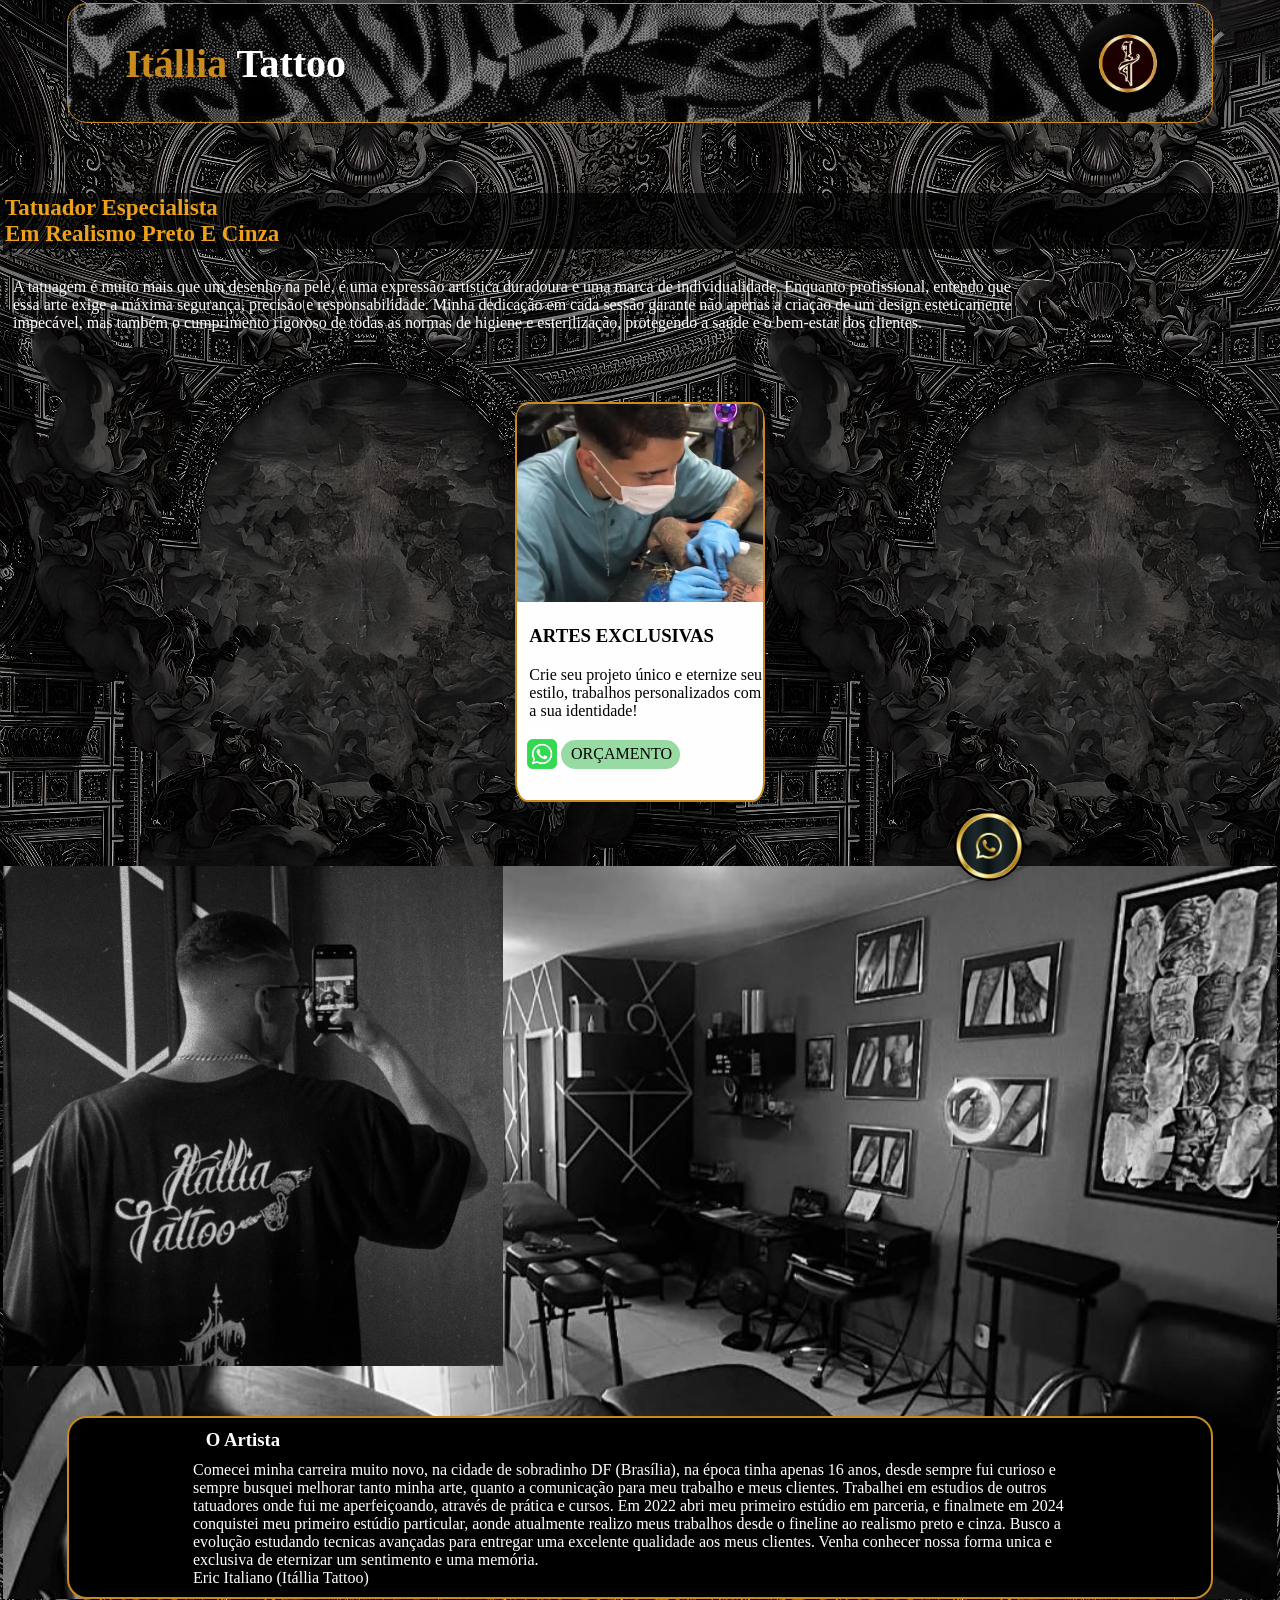
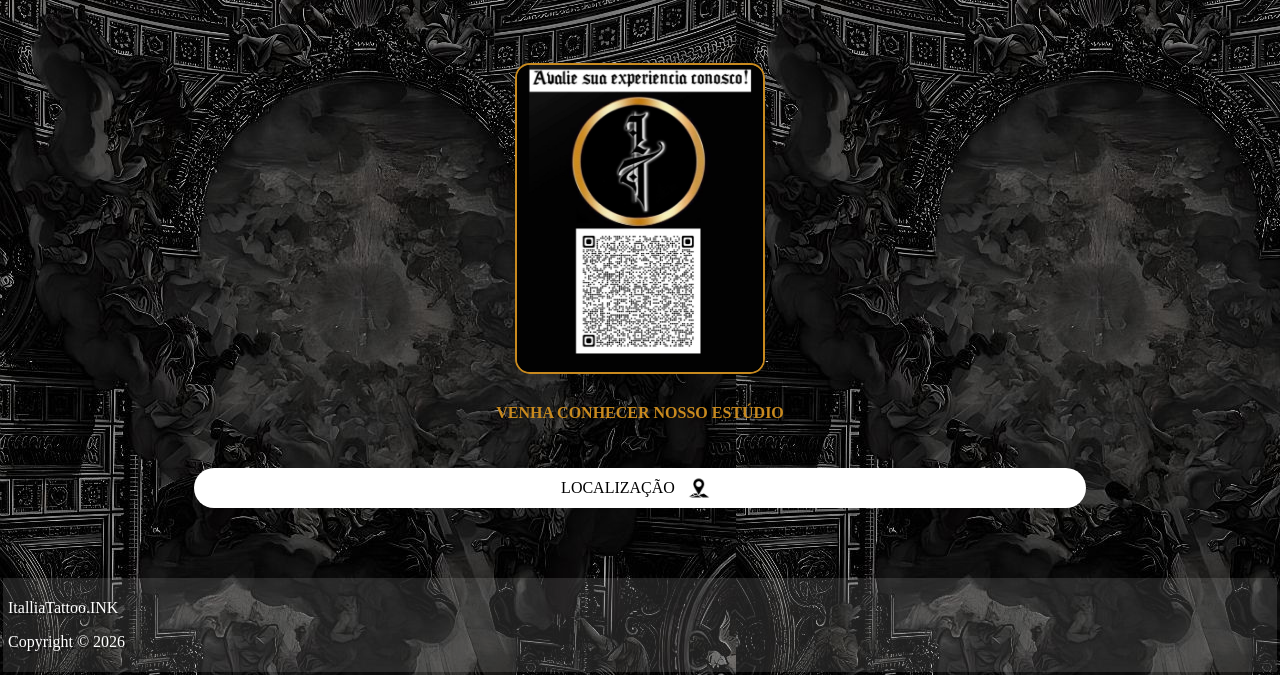
==== index.html @ a041d524 "Add files via upload" ====
<!DOCTYPE html>
<html lang="pt-BR">

<head>
    <meta charset="UTF-8">
    <meta name="viewport" content="width=device-width, initial-scale=1.0">
     <!-- author: Elvis Italiano de Araújo Medeiros
     email: elvis777dev@gmail.com
     telefone: +55 (61) 98143-2697 -->
    <title>ITALLIA_TATTOO</title>
    <link rel="stylesheet" href="CSS/style.css">
</head>

<body>


    <!-- CABECÁRIO DA PAGINA -->

    <header class="titulo">
        <h1 class="nome"> <span>itállia</span> tattoo</h1>
        <img class="perfil" src="imagem_de_perfil/logo2.jpeg" width="100" height="100"
            alt="foto de perfil do tatuador">
    </header>

    <main>

        <!-- LOGO DO WHATAPP -->

        <div class="icone_flutuante_do_whatsapp">
            <a target="_blank" href="https://wa.me/5561982537565">
                <img class="imagem_icone_flutuante" src="qrcode/WhatsApp DP.jpg" width="70" height="70" alt="">
            </a>
        </div>


        <!-- DESCRIÇÃO DO TATUADOR -->

        <section class="tattoo">
            <h1 class="descricao_tatuador">Tatuador especialista <br> em realismo preto e cinza</h1>
            <p class="descricao_da_tatuagem">A tatuagem é muito mais que um desenho na pele, é uma expressão artística
                duradoura e uma marca de individualidade. Enquanto profissional, entendo que essa arte exige a máxima
                segurança, precisão e responsabilidade. Minha dedicação em cada sessão garante não apenas a criação de
                um
                design esteticamente impecável, mas também o cumprimento rigoroso de todas as normas de higiene e
                esterilização, protegendo a saúde e o bem-estar dos clientes.</p>
        </section>

        <!-- CATALOGO DE SERVICOS -->

        <!-- <p class="catalogo">catálogo</p> -->

        <section class="card_catalogo">
            <img class="foto_do_card" src="Imagem_card/card.png" alt="foto do tatuador trabalhando">
            <h3>artes exclusivas</h3>
            <p>Crie seu projeto único e eternize seu estilo, trabalhos personalizados com a sua identidade!</p>
            <div class="link_whatsapp">
                <img class="img_logo_whats" src="icones_apps/icone_whatsapp.jpg" width="50" height="50"
                    alt="whatsapp">
                <a target="_blank" href="https://wa.me/5561982537565"> orçamento</a>
            </div>


        </section>

        <!-- SESSAO DO ARTISTA -->

        <section class="artista">
            <img class="foto_artista" src="imagem_do_tatuador/imagem_do_tatuador.jpeg" width="500" height="500"
                alt="foto_do_artista_de_costas">

            <div class="historia_tatuador">
                <h3>O Artista</h3>
                <p>Comecei minha carreira muito novo, na cidade de sobradinho DF (Brasília), na época tinha apenas 16
                    anos, desde sempre fui curioso e sempre busquei melhorar tanto minha arte, quanto a comunicação para
                    meu trabalho e meus clientes. Trabalhei em estudios de outros tatuadores onde fui me
                    aperfeiçoando, através de prática e cursos. Em 2022 abri meu primeiro estúdio em parceria, e
                    finalmete em 2024 conquistei meu primeiro estúdio particular, aonde atualmente realizo meus
                    trabalhos desde o fineline ao realismo preto e cinza. Busco a evolução estudando tecnicas avançadas
                    para entregar uma excelente qualidade aos meus clientes. Venha conhecer nossa forma unica e
                    exclusiva de eternizar um sentimento e uma memória.
                    <br>
                    Eric Italiano (Itállia Tattoo)
                </p>
            </div>
        </section>


        <!-- CONSTRUÇÃO DO QRCODE E LINK DE ACESSO A LOCALIZAÇÃO-->

        <section class="localizacao">
            <img class="qrcode" src="qrcode/qrcodeok.png" width="250" alt="foto_do_QRcode">

            <p class="saudacao_local"><strong>Venha conhecer nosso estúdio</strong></p>

            <div class="local">
                <a class="saudacao"
                    href="https://www.google.com/maps/place/Itallia+Tattoo/@-15.637146,-47.8363825,15z/data=!4m6!3m5!1s0x935a3fc235bf6ab9:0x1f676d7d6ad9180!8m2!3d-15.646385!4d-47.8208841!16s%2Fg%2F11l611htf2?hl=pt-BR&entry=ttu">
                    Localização
                    <img class="alfinete" src="imagem_localizacao/local_icon.jpg" width="40"height="40" alt="simbolo de alfinete usado para representar a localização"></a>

            </div>


        </section>

        <!-- RODAPE DA PAGINA -->

        <footer>

            <div class="rodape">
                <p>ItalliaTattoo.INK</p>
                <p>Copyright &copy; 2026 </p>
            </div>

        </footer>

    </main>

</body>

</html>
---- CSS/style.css ----
/* ...existing code... */
*,
*::before,
*::after {
    box-sizing: border-box;
}


body{
    background-image: url(../imagem_de_background/background.jpg);
    margin: 1px;
    padding:2px;
    background-color: #181a20;
    font-family:Cambria, Cochin, Georgia, Times, 'Times New Roman', serif;
}

 /* CABECÁRIO DA PAGINA  */

 .titulo{
    background-image: url(../fundo_do_cabecario/cabecario_5.jpeg);
    border-radius: 20px;
    display: flex;
    margin: auto;
    align-items: center;
    height: 120px;
    width: 90%;
    justify-content: space-between;
    border: 1px solid  #c98a1e;
    
 }

 .nome{
    text-transform: capitalize;
    color: white;
    font-size: 40px;
    align-content: center;
    margin-left: 5%;
 }

 .nome span{
    color: #c98a1e;
    display: inline;
 }

 .perfil{
    border-radius: 50%;
    align-items: flex-end;
    margin-right: 3%;
 }


 /* CONSTRUÇÃO DO ICONE FLUTUANTE DO WHATSAPP */
 
 .icone_flutuante_do_whatsapp{
    position: fixed;
    bottom: 15px;
    right: 20%;
    z-index: 1000;
 }

 .imagem_icone_flutuante{
    border-radius: 50%;
    box-shadow: 0 4px 8px rgba(0, 0, 0, 0.2);
 }


 /* DESCRIÇÃO DO TATUADOR */

 .tattoo{
    margin:auto;
    justify-items: center;
    margin-top: 70px;
 }

 .descricao_tatuador{
    background-color: rgba(0, 0, 0, 0.683);
    color:  #eca01d;
    font-size: 23px;
    padding: 2px;
    text-transform: capitalize;
 }

 .descricao_da_tatuagem{
    color: rgb(255, 255, 255);
    width: 80%;
    padding: 10px;
    border-radius: 20px;
 }


 /* CATALOGO DE SERVICOS  */

 /* .catalogo{
   color: white;
   text-transform: capitalize;
   font-size: 22px;
   margin-top: 100px;
   margin-left: 31%;
} */

.card_catalogo{
    border: 2px solid  #c98a1e;
    margin: auto;
    margin-top: 60px;
    width: 250px;
    height: 400px;
    border-radius: 5%;
    background-color: rgb(255, 254, 254);
}

.foto_do_card{
    width: 100%;
    height: 50%;
    border-top-left-radius: 12px;
    border-top-right-radius: 12px;
}

.card_catalogo h3{
    text-transform: uppercase;
    margin-left: 5%;
}

.card_catalogo p{
    margin-left: 5%;
    margin-bottom: 0;
}

.link_whatsapp{
    /* border: 2px solid black; */
    display: flex;
    margin-top: 9px;
    justify-items: left;
      
}

.img_logo_whats{
    margin-top: 0.1px;
    border-radius: 20px;
}

.card_catalogo a{
    color: black;
    text-transform: uppercase;
    text-decoration: none;
    background-color: #0aaa276c;
    border-radius: 20px;
    align-content: center;
    margin-left: -6px;
    height: 29px;
    padding-left: 10px;
    padding-right: 8px;
    margin-top: 11px;
   
}

.card_catalogo a:hover{
    background-color: rgb(0, 255, 72);
}

/* SESSAO DO ARTISTA */

.artista{
    background-image: url(../foto_de_fundo_artista/fotodostudio.jpeg);
    background-size: cover;
    background-position: center;
    margin-top:5%;
    justify-items: center;
    
}

.foto_artista{
    display: block;
    margin-top: 60px;
    margin-bottom: 50px
    
    
}

.historia_tatuador{
    background-color: rgb(0, 0, 0);
    backdrop-filter: blur(18px) ;
    border-radius: 20px;
    border: 2px solid  #c98a1e;
    display: block;
    justify-items: center;
    margin: auto;
    width: 90%;
}


.artista h3{
    color: rgb(255, 255, 255);
    background-color: rgba(255, 255, 255, 0);
    margin: auto;
    margin-left: 12%;
    margin-top: 1%;

}
.artista p{
    color: rgb(255, 255, 255);
    padding: 10px;
    margin: auto;
    width: 80%;
}




/* CONSTRUÇÃO DO QRCODE E LINK DE ACESSO A LOCALIZAÇÃO */

.localizacao{
    margin-top: 5%;
    height: auto;
    
}

.qrcode{
    margin-top: 20px;
    margin-left: 25px;
    border-radius: 15px;
    border: 2px solid  #c98a1e;
    display: block;
    justify-content: center;
    margin: auto;
}

.saudacao_local{
    color:  #c98a1e;
    display: grid;
    text-transform: uppercase;
    justify-items: center;
    margin-top: 30px;
}

.local{
    display: flex;
}

.saudacao{
    background-color: rgb(255, 255, 255);
    color: rgb(0, 0, 0);
    display: flex;
    height: 10%;
    width: 70%;
    text-transform: uppercase;
    align-content: center;
    justify-content: center;
    text-decoration: none;
    align-items: center;
    border-radius: 20px;
    margin: auto;
    margin-top: 30px;
}

.saudacao:hover{
    background-color: #c98a1e;
    color: white;
}


.alfinete{
   margin-left: 4px;
   border-radius: 50%;
}
  
/* RODAPE DA PAGINA */

.rodape{
   justify-items: center;
   background-color: rgba(255, 255, 255, 0.119);
   padding: 5px;
   margin-top: 70px;
}

.rodape p{
    color: white;
    text-shadow: 2px 2px  0.4px rgba(0, 0, 0, 0.525) ;
}
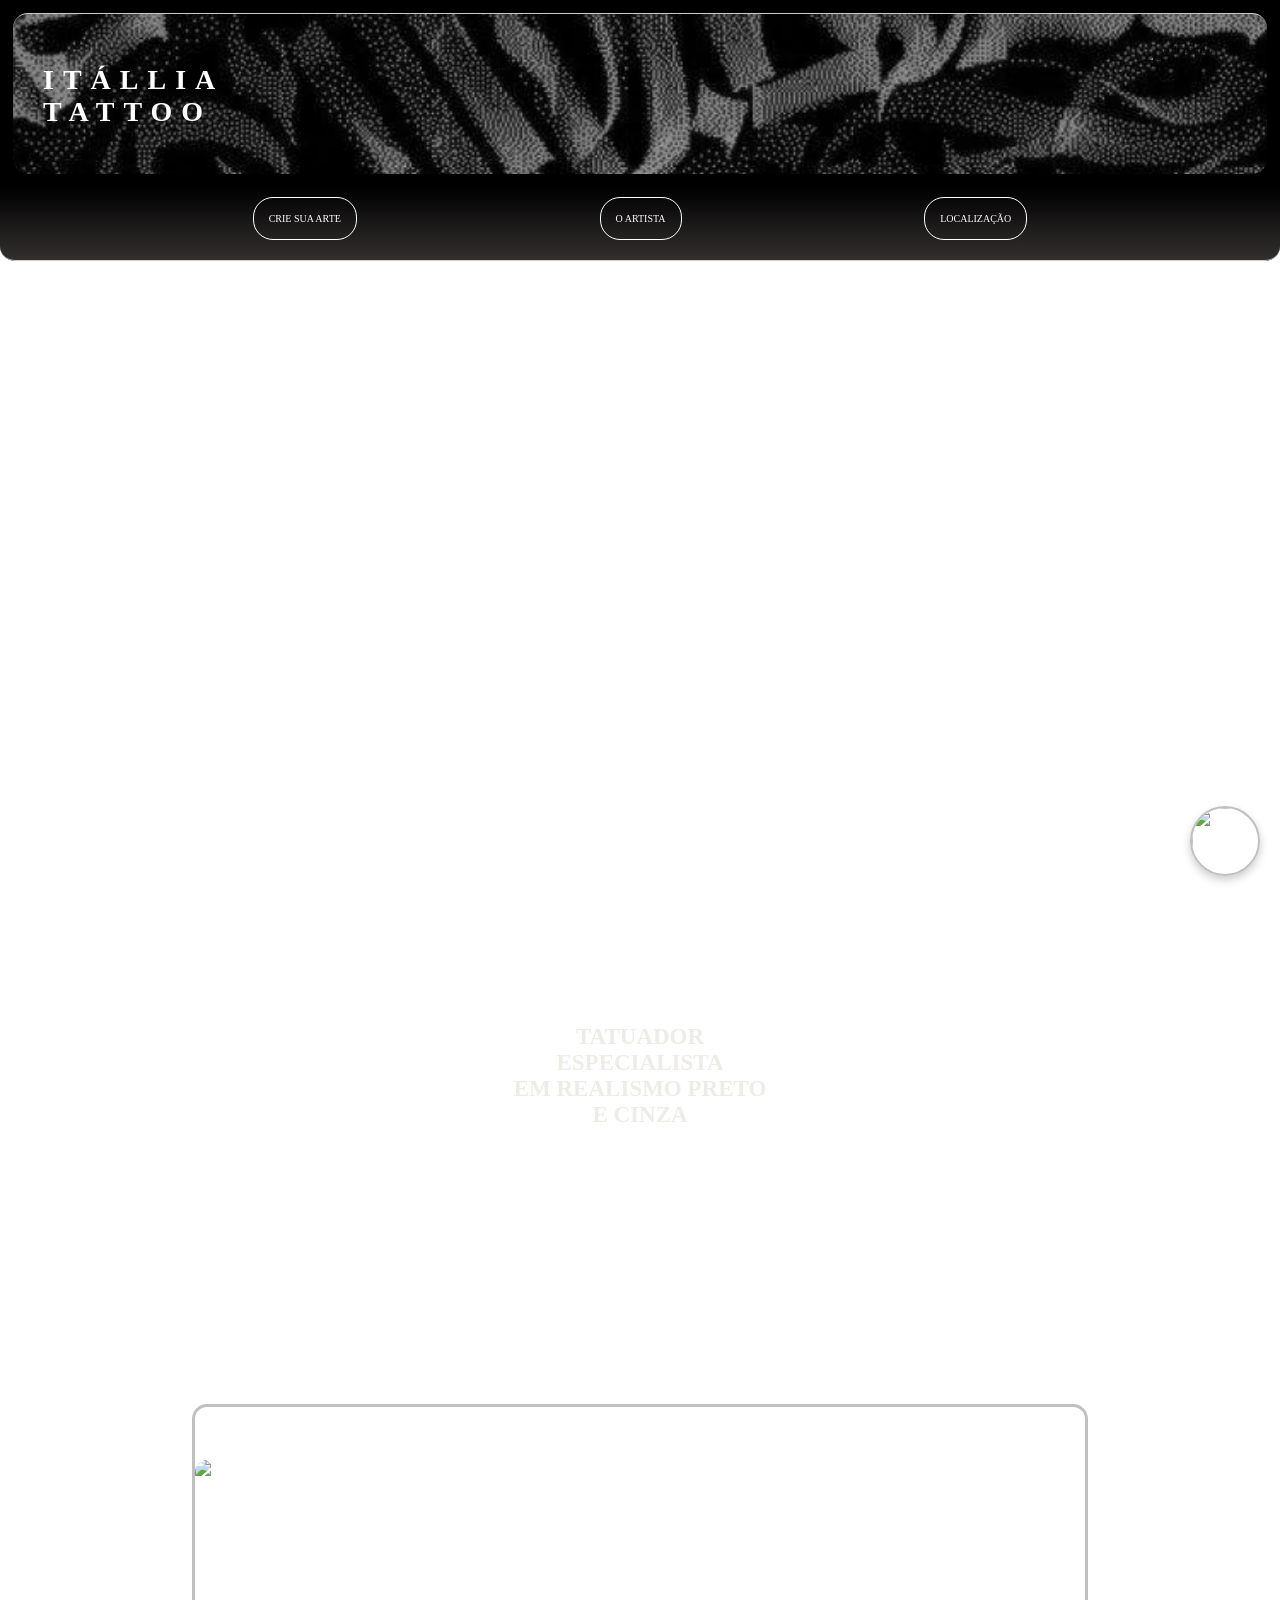
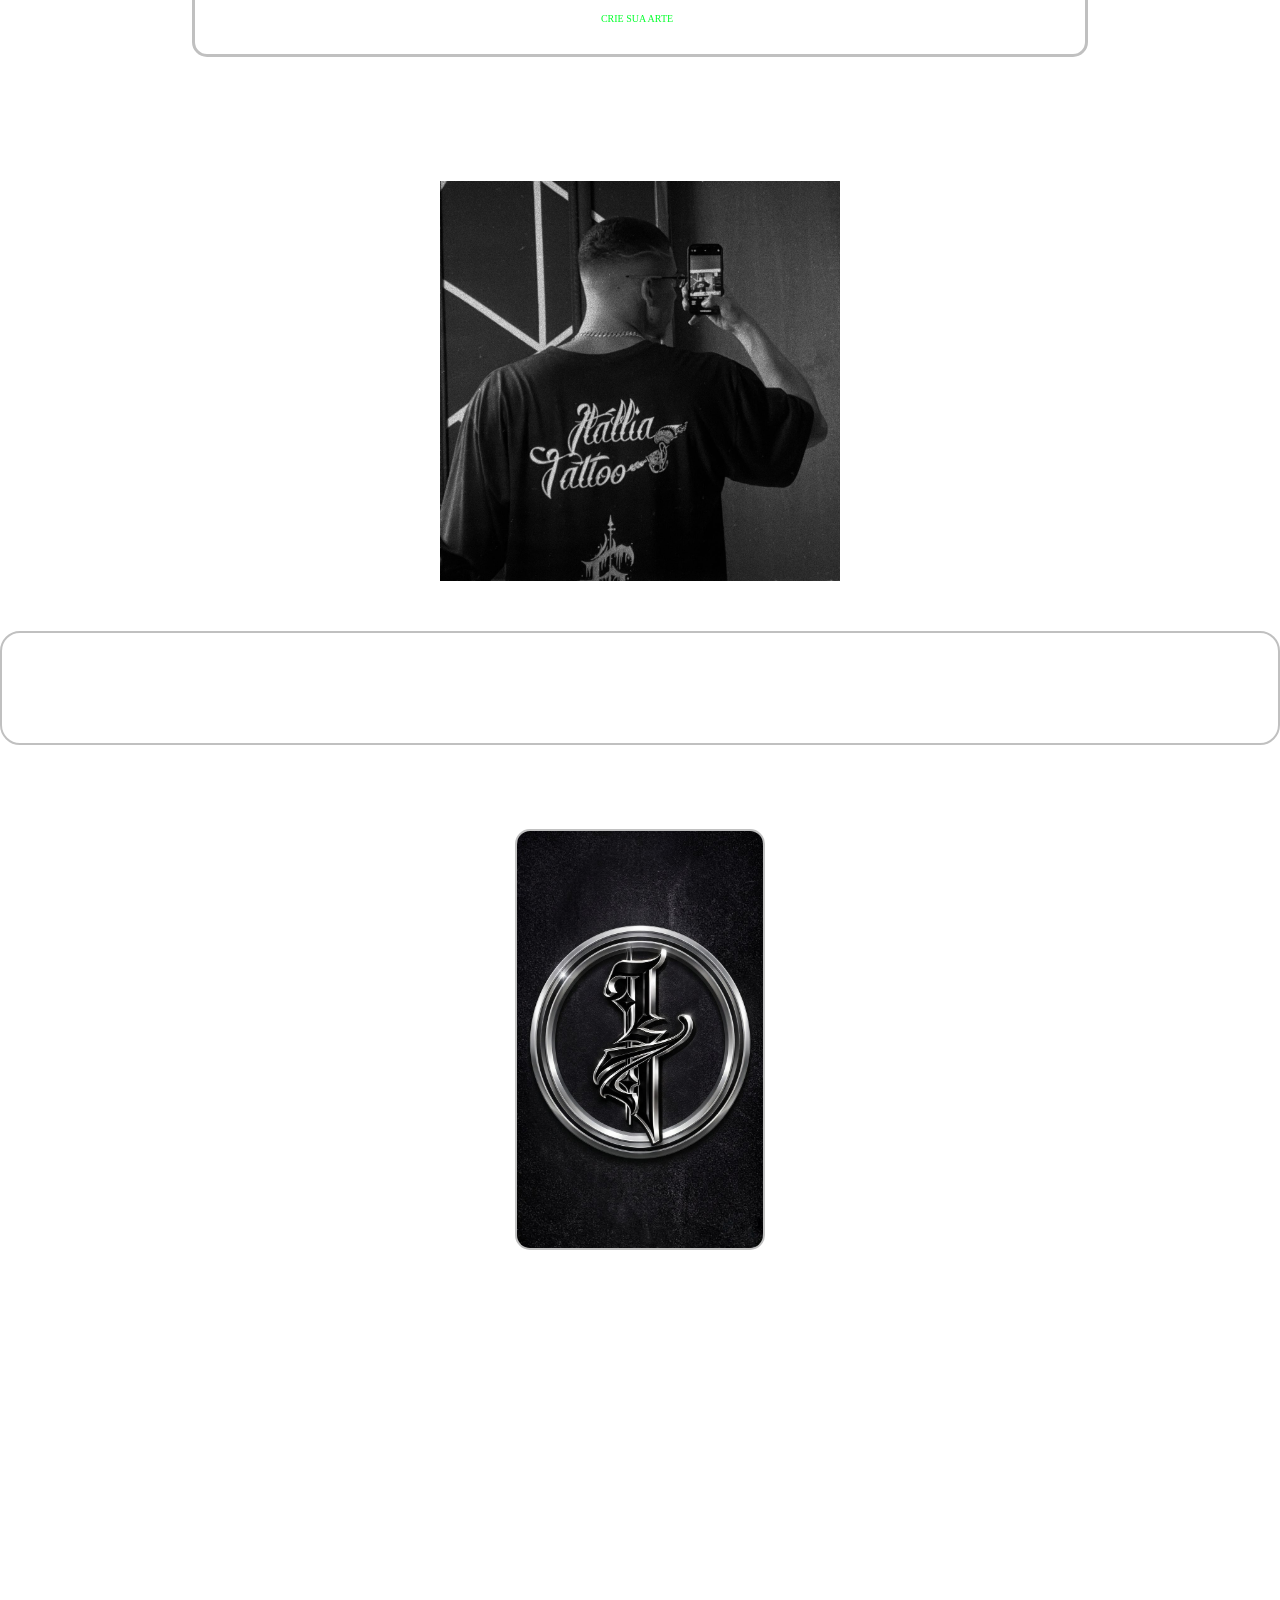
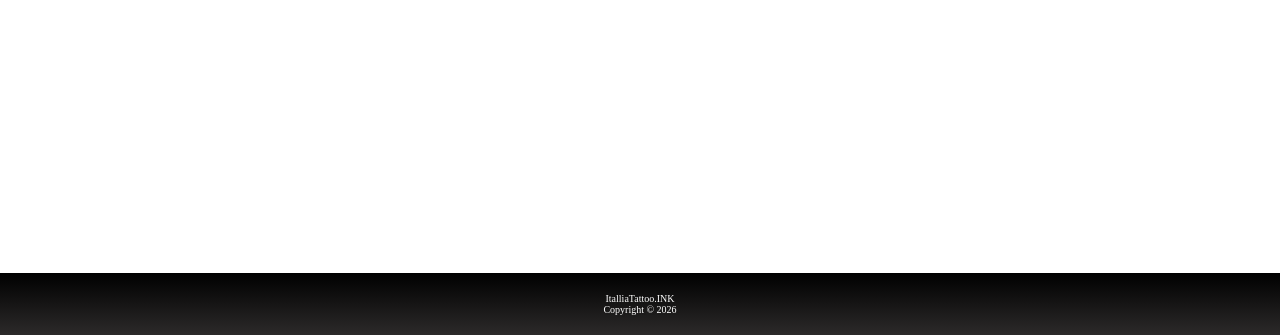
==== commit da921e9a: "Alteração completa de organização de documentos, mudanca de imagem, fixação de titulo, implemento de" ====
--- a/index.html
+++ b/index.html
@@ -11,24 +11,46 @@
     <link rel="stylesheet" href="CSS/style.css">
 </head>
 
+<!-- comentario ir7882 -->
+
 <body>
 
 
     <!-- CABECÁRIO DA PAGINA -->
 
+
     <header class="titulo">
-        <h1 class="nome"> <span>itállia</span> tattoo</h1>
-        <img class="perfil" src="imagem_de_perfil/logo2.jpeg" width="100" height="100"
-            alt="foto de perfil do tatuador">
+
+        <div class="inicio_do_titulo">
+           <h1> itállia <br> tattoo</h1>
+           <img class="perfil" src="imagem_eric_itallia/teste2.png" width="100" height="100"
+            alt="foto de perfil do tatuador">  
+        </div>
+
+
+        <div class="menu_de_navegacao">
+            <nav>
+                <ul class="menu_lista">
+                    <li> <a href="#crieSuaArte">crie sua arte</a> </li>
+                    <li> <a href="#oArtistaTattoo">o artista</a> </li>
+                    <li> <a href="#localstate">Localização</a> </li>
+                </ul>
+            </nav>
+        </div>  
     </header>
 
+
+
+
     <main>
+
+       
 
         <!-- LOGO DO WHATAPP -->
 
         <div class="icone_flutuante_do_whatsapp">
             <a target="_blank" href="https://wa.me/5561982537565">
-                <img class="imagem_icone_flutuante" src="qrcode/WhatsApp DP.jpg" width="70" height="70" alt="">
+                <img class="imagem_icone_flutuante" src="qrcode/Ícone Whatsapp.jpg" width="70" height="70" alt="">
             </a>
         </div>
 
@@ -37,12 +59,13 @@
 
         <section class="tattoo">
             <h1 class="descricao_tatuador">Tatuador especialista <br> em realismo preto e cinza</h1>
-            <p class="descricao_da_tatuagem">A tatuagem é muito mais que um desenho na pele, é uma expressão artística
+            <p id="crieSuaArte" class="descricao_da_tatuagem">A tatuagem é muito mais que um desenho na pele, é uma expressão artística
                 duradoura e uma marca de individualidade. Enquanto profissional, entendo que essa arte exige a máxima
                 segurança, precisão e responsabilidade. Minha dedicação em cada sessão garante não apenas a criação de
                 um
                 design esteticamente impecável, mas também o cumprimento rigoroso de todas as normas de higiene e
                 esterilização, protegendo a saúde e o bem-estar dos clientes.</p>
+                
         </section>
 
         <!-- CATALOGO DE SERVICOS -->
@@ -50,23 +73,26 @@
         <!-- <p class="catalogo">catálogo</p> -->
 
         <section class="card_catalogo">
-            <img class="foto_do_card" src="Imagem_card/card.png" alt="foto do tatuador trabalhando">
-            <h3>artes exclusivas</h3>
-            <p>Crie seu projeto único e eternize seu estilo, trabalhos personalizados com a sua identidade!</p>
-            <div class="link_whatsapp">
-                <img class="img_logo_whats" src="icones_apps/icone_whatsapp.jpg" width="50" height="50"
-                    alt="whatsapp">
-                <a target="_blank" href="https://wa.me/5561982537565"> orçamento</a>
+            
+            <h3   >crie suas artes exclusivas</h3>
+            <img class="foto_do_card" src="./imagem_eric_itallia/card737.jpeg" alt="foto do tatuador trabalhando">
+            <p  >Crie seu projeto único e eternize seu estilo, trabalhos personalizados com a sua identidade!</p>
+            <div id="oArtistaTattoo"  class="link_whatsapp">    
+                <!-- <img class="img_logo_whats" src="icones_apps/icone_whatsapp.jpg" width="50" height="50"
+                    alt="whatsapp"> -->
+                <a target="_blank" href="https://wa.me/5561982537565">crie sua arte</a>
             </div>
-
-
         </section>
 
         <!-- SESSAO DO ARTISTA -->
 
         <section class="artista">
-            <img class="foto_artista" src="imagem_do_tatuador/imagem_do_tatuador.jpeg" width="500" height="500"
-                alt="foto_do_artista_de_costas">
+
+            <div class="foto_de_costas"> 
+             <img class="foto_artista" src="imagem_do_tatuador/imagem_do_tatuador.jpeg" width="400" height="400"
+             alt="foto_do_artista_de_costas">   
+            </div>
+            
 
             <div class="historia_tatuador">
                 <h3>O Artista</h3>
@@ -88,16 +114,15 @@
         <!-- CONSTRUÇÃO DO QRCODE E LINK DE ACESSO A LOCALIZAÇÃO-->
 
         <section class="localizacao">
-            <img class="qrcode" src="qrcode/qrcodeok.png" width="250" alt="foto_do_QRcode">
-
+            <img  class="qrcode" src="./imagem_eric_itallia/logo_itallia_finalizado.jpeg" width="250" alt="foto_do_QRcode">
             <p class="saudacao_local"><strong>Venha conhecer nosso estúdio</strong></p>
-
-            <div class="local">
-                <a class="saudacao"
+            <!-- <div class="local">
+                <a  class="saudacao_local_do_iframe"
                     href="https://www.google.com/maps/place/Itallia+Tattoo/@-15.637146,-47.8363825,15z/data=!4m6!3m5!1s0x935a3fc235bf6ab9:0x1f676d7d6ad9180!8m2!3d-15.646385!4d-47.8208841!16s%2Fg%2F11l611htf2?hl=pt-BR&entry=ttu">
                     Localização
-                    <img class="alfinete" src="imagem_localizacao/local_icon.jpg" width="40"height="40" alt="simbolo de alfinete usado para representar a localização"></a>
-
+            </div> -->
+            <div id="localstate" class="mapa">
+               <iframe src="https://www.google.com/maps/embed?pb=!1m18!1m12!1m3!1d3842.049749755439!2d-47.82930462569935!3d-15.642339019227656!2m3!1f0!2f0!3f0!3m2!1i1024!2i768!4f13.1!3m3!1m2!1s0x935a3fc235bf6ab9%3A0x1f676d7d6ad9180!2sItallia%20Tattoo!5e0!3m2!1spt-BR!2sbr!4v1779930523070!5m2!1spt-BR!2sbr" width="auto" height="400" style="border:0;" allowfullscreen="" loading="lazy" referrerpolicy="no-referrer-when-downgrade"></iframe  wid>
             </div>
 
 
@@ -107,7 +132,7 @@
 
         <footer>
 
-            <div class="rodape">
+            <div  class="rodape">
                 <p>ItalliaTattoo.INK</p>
                 <p>Copyright &copy; 2026 </p>
             </div>
--- a/CSS/style.css
+++ b/CSS/style.css
@@ -3,88 +3,155 @@
 *::before,
 *::after {
     box-sizing: border-box;
-}
-
+    margin: 0;
+    padding: 0;
+}
+
+:root{
+    --color_menu: #ffffff;
+}
+
+html{
+    font-size: 62.5%;
+}
 
 body{
-    background-image: url(../imagem_de_background/background.jpg);
-    margin: 1px;
-    padding:2px;
-    background-color: #181a20;
-    font-family:Cambria, Cochin, Georgia, Times, 'Times New Roman', serif;
+    background-image: url(../flex/363928.jpg);
+    background-attachment: fixed;
+} 
+
+main{
+    display: flex;
+    flex-direction: column;
+    align-items: center;
 }
 
  /* CABECÁRIO DA PAGINA  */
 
+
+
  .titulo{
+    display: flex;
+    flex-direction: column;
+    width: 100%;
+    position: fixed;
+    z-index: 1;
+    background-color: #000000;
+    border-bottom-left-radius: 1.5em;
+    border-bottom-right-radius: 1.5em;
+ }
+
+
+  .inicio_do_titulo{
+    display: flex;
     background-image: url(../fundo_do_cabecario/cabecario_5.jpeg);
-    border-radius: 20px;
-    display: flex;
-    margin: auto;
-    align-items: center;
-    height: 120px;
-    width: 90%;
+    background-attachment: fixed;
+    background-size: cover;
+    border-radius: 1.5em;
     justify-content: space-between;
-    border: 1px solid  #c98a1e;
-    
- }
-
- .nome{
-    text-transform: capitalize;
-    color: white;
-    font-size: 40px;
+    padding: 3em;
+    border-top: 0.02px solid #ccc;
+    margin: 1.3rem;
+  }
+
+  .inicio_do_titulo h1{
+    color: #ffffff;
+    font-size: 2.8rem;
+    margin-top: 2rem;
+    text-transform: uppercase;
+    letter-spacing: 0.9rem;
+  }
+
+  .inicio_do_titulo img{
+    border-radius: 50%;
+  }
+
+  .menu_lista{
+    display: flex;
+    justify-content: space-evenly;
+    padding: 1em;
+  }
+
+  .menu_lista li{
+    display: flex;
     align-content: center;
-    margin-left: 5%;
- }
-
- .nome span{
-    color: #c98a1e;
-    display: inline;
- }
-
- .perfil{
-    border-radius: 50%;
-    align-items: flex-end;
-    margin-right: 3%;
- }
+    list-style-type: none;
+
+  }
+
+  .menu_lista a{
+    text-decoration: none;
+    color: #ffffff;
+    text-transform: uppercase;
+    border: 0.5px solid var(--color_menu);
+    border-radius: 2em;
+    padding: 1.5em;
+    text-align: center;
+  }
+
+  .menu_lista a:hover{
+    background: linear-gradient(grey, white);
+    color: #000;
+  }
+
+  .menu_de_navegacao{
+    background: linear-gradient(black, rgb(51, 47, 47));
+    border-bottom: 0.02px solid #ccc;
+    border-bottom-left-radius: 1.5em;
+    border-bottom-right-radius: 1.5em;
+    padding-bottom: 1em;
+    margin-top: 0;
+  }
+
+
 
 
  /* CONSTRUÇÃO DO ICONE FLUTUANTE DO WHATSAPP */
  
  .icone_flutuante_do_whatsapp{
     position: fixed;
-    bottom: 15px;
-    right: 20%;
+    bottom: 2em;
+    right: 2em;
     z-index: 1000;
  }
+
 
  .imagem_icone_flutuante{
     border-radius: 50%;
     box-shadow: 0 4px 8px rgba(0, 0, 0, 0.2);
+    border: 0.2em solid silver;
  }
 
 
  /* DESCRIÇÃO DO TATUADOR */
 
  .tattoo{
-    margin:auto;
-    justify-items: center;
-    margin-top: 70px;
+    display: flex;
+    flex-direction: column;
+    align-items: center;
+    align-content: center;
+    margin-top: 80%;
+    width: 27em;
  }
 
  .descricao_tatuador{
-    background-color: rgba(0, 0, 0, 0.683);
-    color:  #eca01d;
-    font-size: 23px;
-    padding: 2px;
-    text-transform: capitalize;
+    backdrop-filter: blur(6px);
+    color:  #eeece7;
+    font-size: 2.3em;
+    text-align: center;
+    border-radius: 1em;
+    text-transform: uppercase;
  }
 
  .descricao_da_tatuagem{
     color: rgb(255, 255, 255);
-    width: 80%;
-    padding: 10px;
+    backdrop-filter: blur(6px);
+    width: auto;
+    padding: 1em;
     border-radius: 20px;
+    font-size: 1.4em;
+    text-align: center;
+    letter-spacing: 0.02em;
  }
 
 
@@ -99,13 +166,18 @@
 } */
 
 .card_catalogo{
-    border: 2px solid  #c98a1e;
+    display: flex;
+    flex-direction: column;
+    align-items: center;
+    color: #ffffff;
+    border: 0.3em solid  silver;
     margin: auto;
-    margin-top: 60px;
-    width: 250px;
-    height: 400px;
-    border-radius: 5%;
-    background-color: rgb(255, 254, 254);
+    margin-top: 4em;
+    width: 70%;
+    height: auto;
+    border-radius: 1.5em;
+    backdrop-filter: blur(6px);
+    padding: 0;
 }
 
 .foto_do_card{
@@ -116,163 +188,203 @@
 }
 
 .card_catalogo h3{
-    text-transform: uppercase;
-    margin-left: 5%;
+    display: flex;
+    flex-direction: column;
+    text-align: center;
+    color: #ffffff;
+    text-transform: uppercase;
+    padding: 02rem 0;
 }
 
 .card_catalogo p{
-    margin-left: 5%;
-    margin-bottom: 0;
+    display: flex;
+    flex-direction: column;
+    flex-wrap: wrap;
+    align-items: center;
+    padding: 2em;
+    width: 20em;
+    margin: auto;
+    text-transform: capitalize;
+    font-size: 1.2em;
+    color: #ffffff;
+    margin-bottom: 2em;
+    
 }
 
 .link_whatsapp{
-    /* border: 2px solid black; */
-    display: flex;
-    margin-top: 9px;
-    justify-items: left;
-      
-}
-
-.img_logo_whats{
+    display: flex;
+    justify-content: center;
+    flex-wrap: wrap;
+    color: #ffffff;
+}
+
+
+
+/* .img_logo_whats{
     margin-top: 0.1px;
     border-radius: 20px;
-}
+} */
 
 .card_catalogo a{
-    color: black;
+    display: flex;
+    flex-direction: column;
+    justify-content: center;
+    align-items: center;
+    color: rgb(0, 255, 42);
     text-transform: uppercase;
     text-decoration: none;
-    background-color: #0aaa276c;
+    border: 0.2em solid white;
+    backdrop-filter: blur(6px);
     border-radius: 20px;
     align-content: center;
     margin-left: -6px;
-    height: 29px;
-    padding-left: 10px;
-    padding-right: 8px;
-    margin-top: 11px;
+    font-size: 1em;
+    margin-bottom: 1.6em;
+    width: 20em;
+    height: 4em;
+    padding: auto;
+    margin-top: 0.5em;
    
 }
 
 .card_catalogo a:hover{
-    background-color: rgb(0, 255, 72);
+    color: #000000;
+    background-color: rgb(0, 255, 13);
 }
 
 /* SESSAO DO ARTISTA */
 
 .artista{
-    background-image: url(../foto_de_fundo_artista/fotodostudio.jpeg);
-    background-size: cover;
+    display: flex;
+    flex-direction: column;
     background-position: center;
     margin-top:5%;
+}
+
+.foto_de_costas{
+    display: flex;
+    flex-direction: column;
+    align-content: center;
+    align-items: center;
+    backdrop-filter: blur(6px);
+    border-radius: 2em;
+}
+
+.foto_artista{
+    margin-top: 6em;
+    margin-bottom: 5em;
+}
+
+.historia_tatuador{
+    display: flex;
+    flex-direction: column;
+    align-items: center;
+    backdrop-filter: blur(6px) ;
+    border-radius: 2em;
+    border: 2px solid  silver;
+}
+
+
+.artista h3{
+    color: rgb(255, 255, 255);
+    background-color: rgba(255, 255, 255, 0);
+    
+}
+.artista p{
+    color: rgb(255, 255, 255);
+    padding: 2em;
+    letter-spacing: 0.1em;
+    width: 90%;
+    margin: 0.1em;
+}
+
+
+
+
+/* CONSTRUÇÃO DO QRCODE E LINK DE ACESSO A LOCALIZAÇÃO */
+
+.localizacao{
+    display: flex;
+    margin-top: 5%;
+    flex-direction: column;
+    align-items: center;
+    
+}
+
+.localizacao p{
+    display: flex;
+    flex-direction: column;
+    align-items: center;
+    margin-top: 2em;
+    padding: 1em;
+    font-size: 2em;
+    color:  #ffffff;
+    text-transform: uppercase;
     justify-items: center;
-    
-}
-
-.foto_artista{
-    display: block;
-    margin-top: 60px;
-    margin-bottom: 50px
-    
-    
-}
-
-.historia_tatuador{
-    background-color: rgb(0, 0, 0);
-    backdrop-filter: blur(18px) ;
-    border-radius: 20px;
-    border: 2px solid  #c98a1e;
-    display: block;
-    justify-items: center;
-    margin: auto;
-    width: 90%;
-}
-
-
-.artista h3{
-    color: rgb(255, 255, 255);
-    background-color: rgba(255, 255, 255, 0);
-    margin: auto;
-    margin-left: 12%;
-    margin-top: 1%;
-
-}
-.artista p{
-    color: rgb(255, 255, 255);
-    padding: 10px;
-    margin: auto;
-    width: 80%;
-}
-
-
-
-
-/* CONSTRUÇÃO DO QRCODE E LINK DE ACESSO A LOCALIZAÇÃO */
-
-.localizacao{
-    margin-top: 5%;
-    height: auto;
-    
+    margin-top: 3em;
 }
 
 .qrcode{
-    margin-top: 20px;
-    margin-left: 25px;
+    margin-top: 2em;
     border-radius: 15px;
-    border: 2px solid  #c98a1e;
-    display: block;
-    justify-content: center;
-    margin: auto;
+    border: 2px solid  silver;
+    justify-content: center;
+}
+
+
+
+.local{
+    display: flex;
+    flex-direction: row;
+    width: 70%;
+    height: 5em;
+    align-items: center;
+    justify-content: center;
+}
+
+.mapa{
+    display: flex;
+    justify-content: center;
 }
 
 .saudacao_local{
-    color:  #c98a1e;
-    display: grid;
-    text-transform: uppercase;
-    justify-items: center;
-    margin-top: 30px;
-}
-
-.local{
-    display: flex;
-}
-
-.saudacao{
-    background-color: rgb(255, 255, 255);
-    color: rgb(0, 0, 0);
-    display: flex;
-    height: 10%;
-    width: 70%;
-    text-transform: uppercase;
-    align-content: center;
+    display: flex;
+    width: 100%;
+    color: rgb(255, 255, 255);
+    text-transform: uppercase;
+    text-align: center;
     justify-content: center;
     text-decoration: none;
     align-items: center;
-    border-radius: 20px;
-    margin: auto;
-    margin-top: 30px;
-}
-
-.saudacao:hover{
-    background-color: #c98a1e;
-    color: white;
-}
-
-
-.alfinete{
-   margin-left: 4px;
-   border-radius: 50%;
-}
+    border-radius: 2em;
+    margin-bottom: 3em;
+}
+
+.saudacao_local_do_iframe{
+   margin-top: 10em;
+   background-color: #ffffff;
+   color: #000;
+   text-decoration: none;
+   text-transform: uppercase;
+   text-align: center;
+   padding: 1.5rem;
+   border-radius: 3em;
+}
+
   
 /* RODAPE DA PAGINA */
 
 .rodape{
-   justify-items: center;
-   background-color: rgba(255, 255, 255, 0.119);
-   padding: 5px;
-   margin-top: 70px;
+   display: flex;
+   flex-direction: column;
+   background: linear-gradient(black, rgb(44, 42, 42));
+   width: 100vw;
+   padding: 2em;
+   text-align: center;
+   margin-top: 4em;
 }
 
 .rodape p{
-    color: white;
-    text-shadow: 2px 2px  0.4px rgba(0, 0, 0, 0.525) ;
-}
+    color: rgb(255, 255, 255);
+    text-shadow: 2px 2px  0.4px rgba(26, 27, 25, 0.525) ;
+}
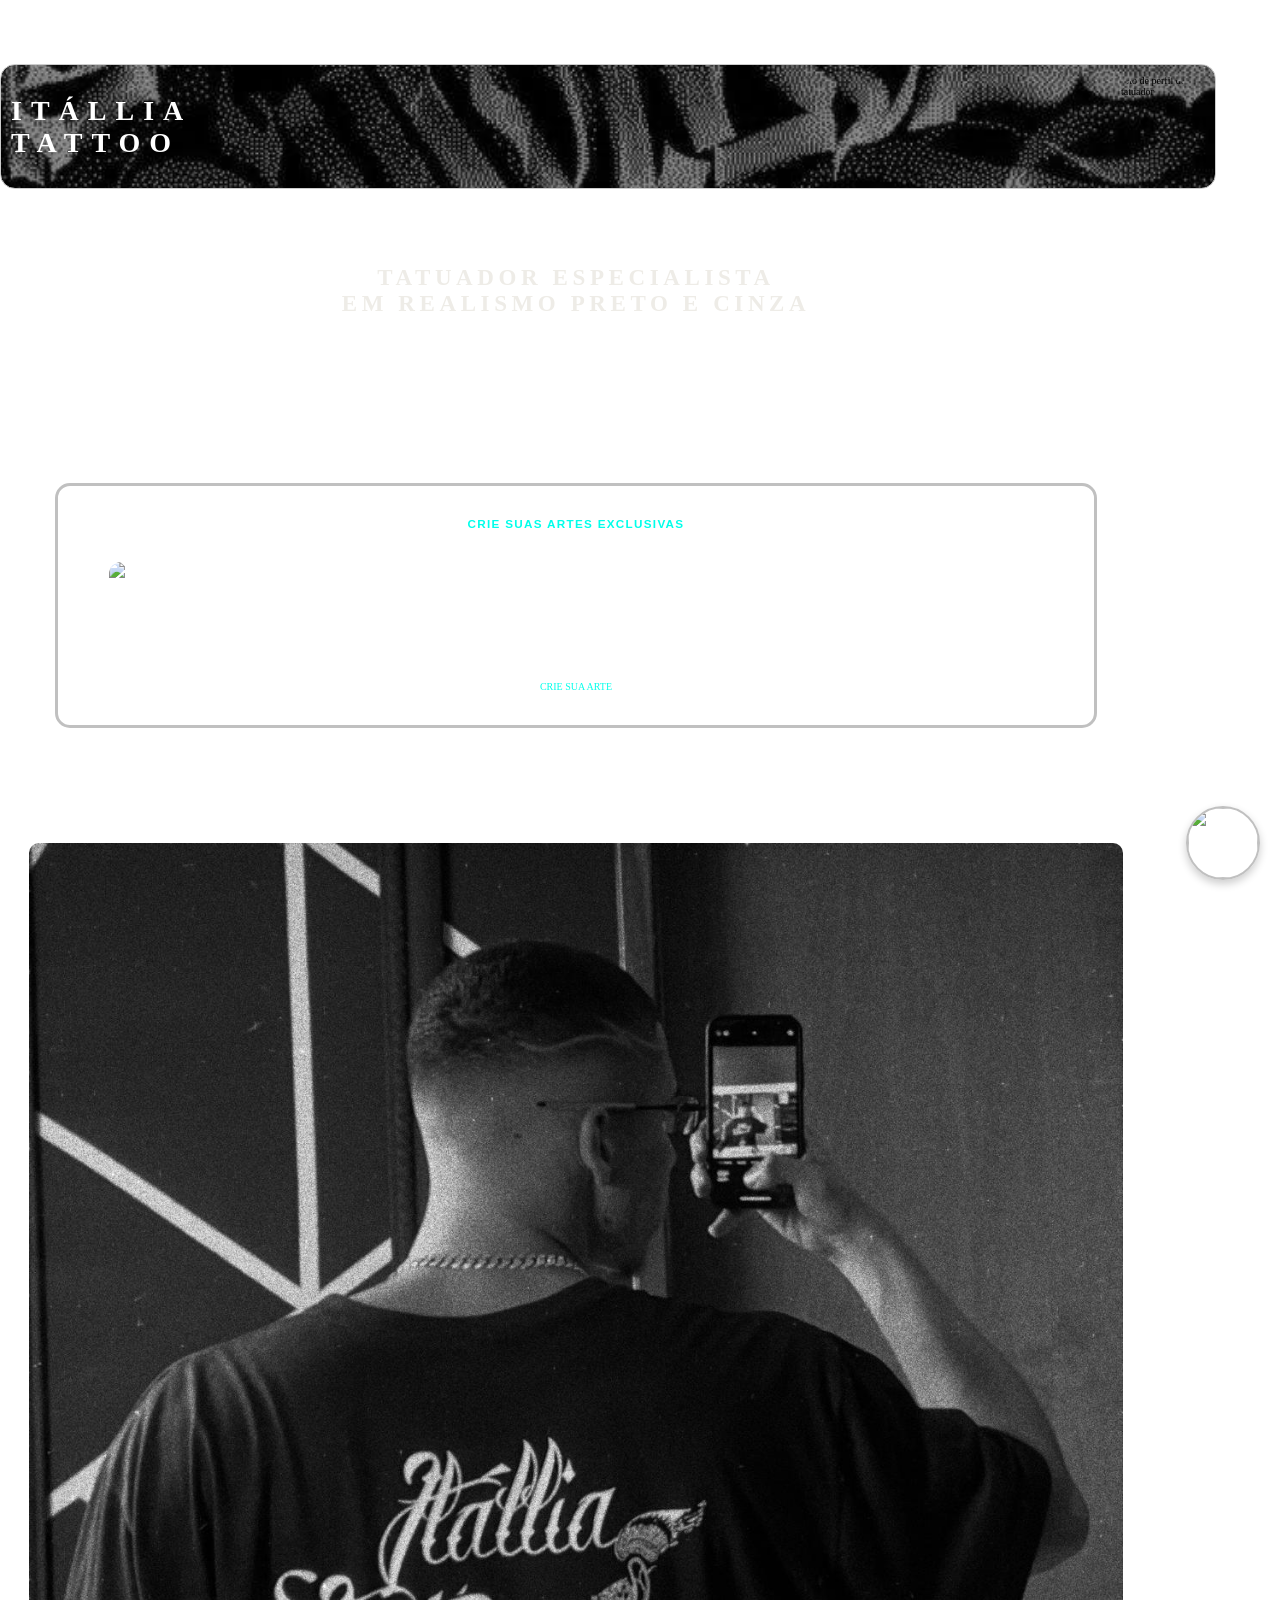
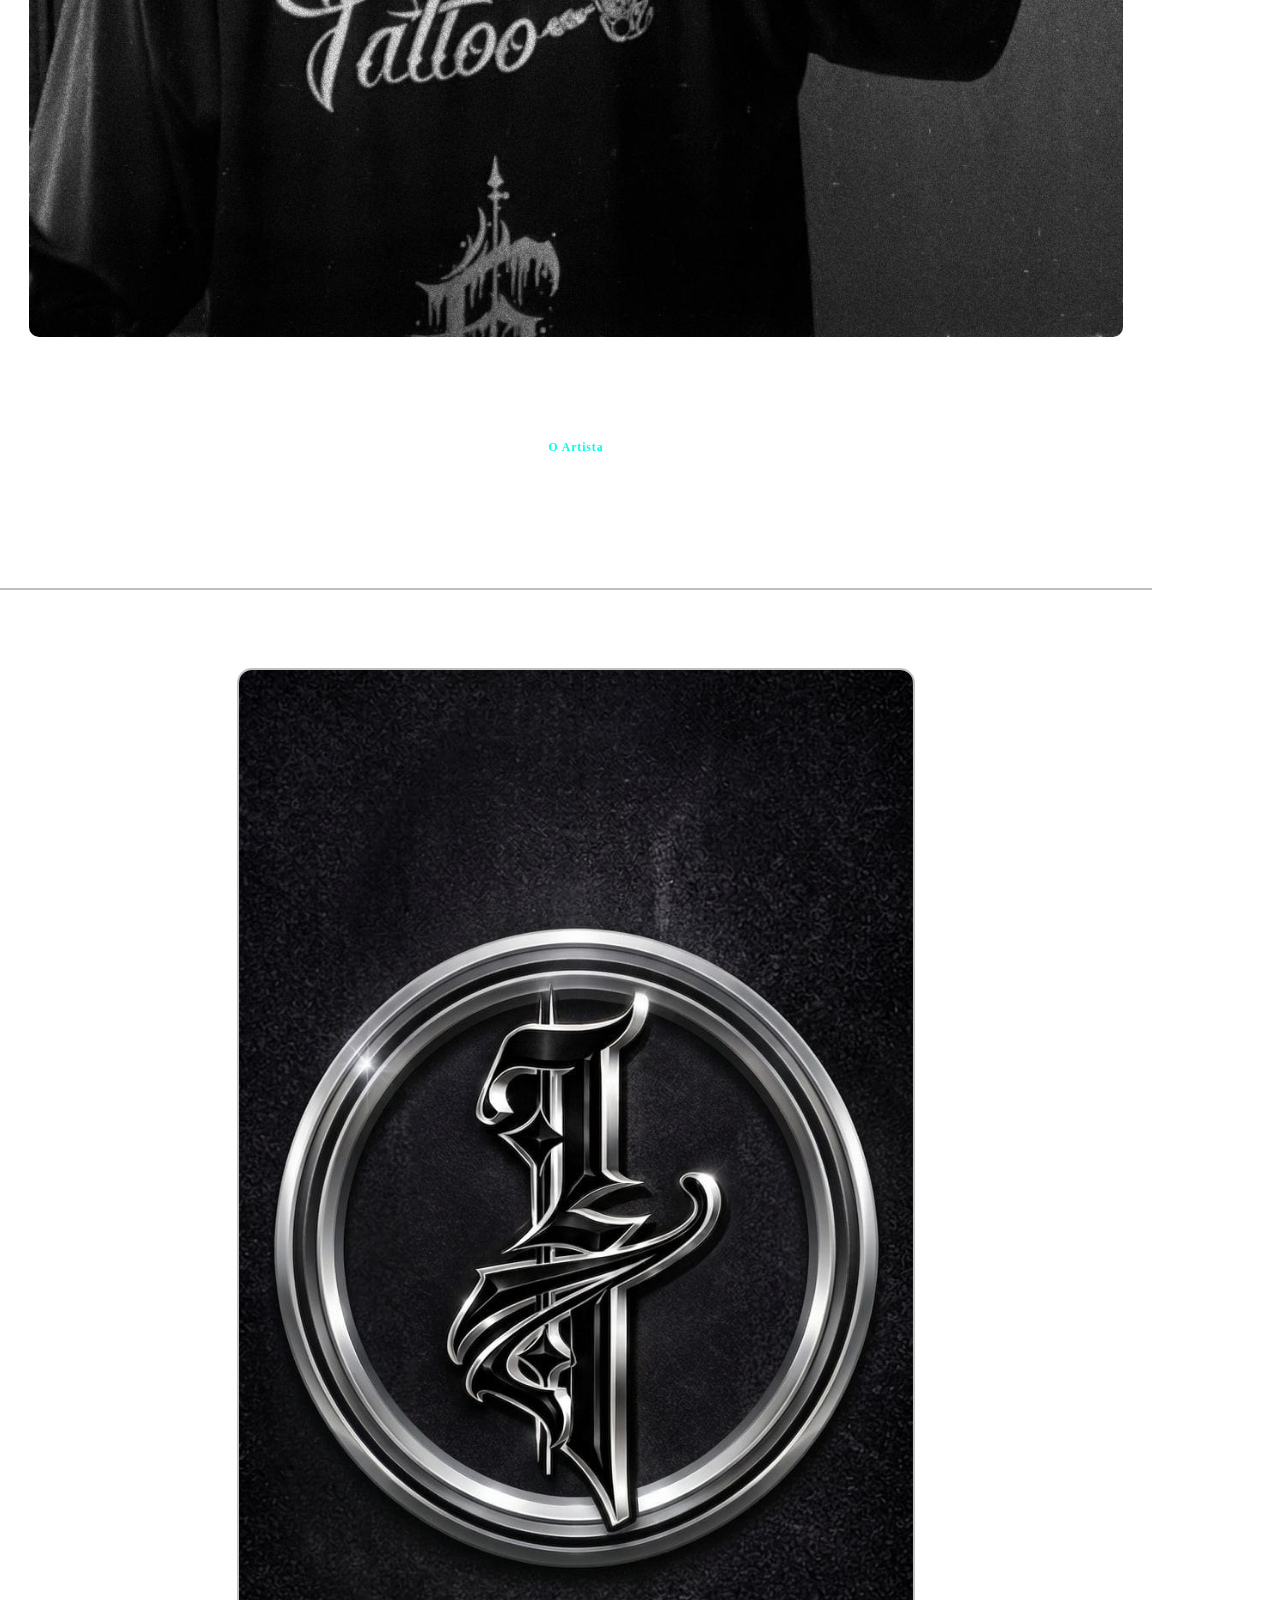
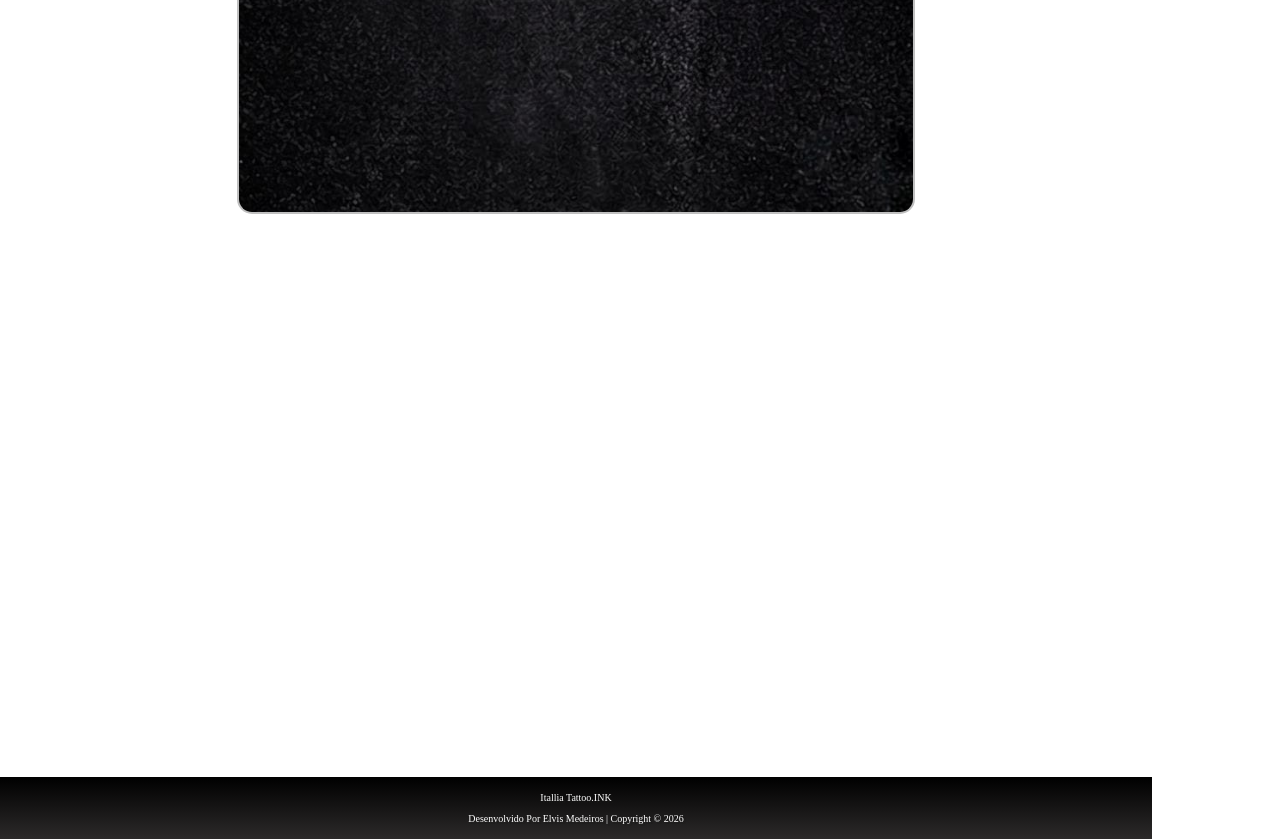
==== commit f18d79a7: "alteração de remoção de botões e menu. organização de responsividade e mudançãs de tamanhos de conta" ====
--- a/index.html
+++ b/index.html
@@ -4,14 +4,13 @@
 <head>
     <meta charset="UTF-8">
     <meta name="viewport" content="width=device-width, initial-scale=1.0">
-     <!-- author: Elvis Italiano de Araújo Medeiros
+    <!-- author: Elvis Italiano de Araújo Medeiros
      email: elvis777dev@gmail.com
      telefone: +55 (61) 98143-2697 -->
     <title>ITALLIA_TATTOO</title>
     <link rel="stylesheet" href="CSS/style.css">
 </head>
 
-<!-- comentario ir7882 -->
 
 <body>
 
@@ -22,21 +21,10 @@
     <header class="titulo">
 
         <div class="inicio_do_titulo">
-           <h1> itállia <br> tattoo</h1>
-           <img class="perfil" src="imagem_eric_itallia/teste2.png" width="100" height="100"
-            alt="foto de perfil do tatuador">  
+            <h1> itállia <br> tattoo</h1>
+            <img class="perfil" src="imagem_eric_itallia/teste2.png" width="100" height="100"
+                alt="foto de perfil do tatuador">
         </div>
-
-
-        <div class="menu_de_navegacao">
-            <nav>
-                <ul class="menu_lista">
-                    <li> <a href="#crieSuaArte">crie sua arte</a> </li>
-                    <li> <a href="#oArtistaTattoo">o artista</a> </li>
-                    <li> <a href="#localstate">Localização</a> </li>
-                </ul>
-            </nav>
-        </div>  
     </header>
 
 
@@ -44,7 +32,7 @@
 
     <main>
 
-       
+
 
         <!-- LOGO DO WHATAPP -->
 
@@ -59,13 +47,14 @@
 
         <section class="tattoo">
             <h1 class="descricao_tatuador">Tatuador especialista <br> em realismo preto e cinza</h1>
-            <p id="crieSuaArte" class="descricao_da_tatuagem">A tatuagem é muito mais que um desenho na pele, é uma expressão artística
+            <p id="crieSuaArte" class="descricao_da_tatuagem">A tatuagem é muito mais que um desenho na pele, é uma
+                expressão artística
                 duradoura e uma marca de individualidade. Enquanto profissional, entendo que essa arte exige a máxima
                 segurança, precisão e responsabilidade. Minha dedicação em cada sessão garante não apenas a criação de
                 um
                 design esteticamente impecável, mas também o cumprimento rigoroso de todas as normas de higiene e
                 esterilização, protegendo a saúde e o bem-estar dos clientes.</p>
-                
+
         </section>
 
         <!-- CATALOGO DE SERVICOS -->
@@ -73,26 +62,21 @@
         <!-- <p class="catalogo">catálogo</p> -->
 
         <section class="card_catalogo">
-            
-            <h3   >crie suas artes exclusivas</h3>
+
+            <h3>crie suas artes exclusivas</h3>
             <img class="foto_do_card" src="./imagem_eric_itallia/card737.jpeg" alt="foto do tatuador trabalhando">
-            <p  >Crie seu projeto único e eternize seu estilo, trabalhos personalizados com a sua identidade!</p>
-            <div id="oArtistaTattoo"  class="link_whatsapp">    
-                <!-- <img class="img_logo_whats" src="icones_apps/icone_whatsapp.jpg" width="50" height="50"
-                    alt="whatsapp"> -->
-                <a target="_blank" href="https://wa.me/5561982537565">crie sua arte</a>
-            </div>
+            <p>Crie seu projeto único e eternize seu estilo, trabalhos personalizados com a sua identidade!</p>
+            <a class="link_whatsapp" target="_blank" href="https://wa.me/5561982537565">crie sua arte</a>
         </section>
 
         <!-- SESSAO DO ARTISTA -->
 
         <section class="artista">
 
-            <div class="foto_de_costas"> 
-             <img class="foto_artista" src="imagem_do_tatuador/imagem_do_tatuador.jpeg" width="400" height="400"
-             alt="foto_do_artista_de_costas">   
-            </div>
-            
+
+            <img class="foto_artista" src="imagem_do_tatuador/imagem_do_tatuador.jpeg" alt="foto_do_artista_de_costas">
+
+
 
             <div class="historia_tatuador">
                 <h3>O Artista</h3>
@@ -114,15 +98,13 @@
         <!-- CONSTRUÇÃO DO QRCODE E LINK DE ACESSO A LOCALIZAÇÃO-->
 
         <section class="localizacao">
-            <img  class="qrcode" src="./imagem_eric_itallia/logo_itallia_finalizado.jpeg" width="250" alt="foto_do_QRcode">
+            <img class="logo_imagem" src="./imagem_eric_itallia/logo_itallia_finalizado.jpeg" alt="foto_do_logoitallia">
             <p class="saudacao_local"><strong>Venha conhecer nosso estúdio</strong></p>
-            <!-- <div class="local">
-                <a  class="saudacao_local_do_iframe"
-                    href="https://www.google.com/maps/place/Itallia+Tattoo/@-15.637146,-47.8363825,15z/data=!4m6!3m5!1s0x935a3fc235bf6ab9:0x1f676d7d6ad9180!8m2!3d-15.646385!4d-47.8208841!16s%2Fg%2F11l611htf2?hl=pt-BR&entry=ttu">
-                    Localização
-            </div> -->
             <div id="localstate" class="mapa">
-               <iframe src="https://www.google.com/maps/embed?pb=!1m18!1m12!1m3!1d3842.049749755439!2d-47.82930462569935!3d-15.642339019227656!2m3!1f0!2f0!3f0!3m2!1i1024!2i768!4f13.1!3m3!1m2!1s0x935a3fc235bf6ab9%3A0x1f676d7d6ad9180!2sItallia%20Tattoo!5e0!3m2!1spt-BR!2sbr!4v1779930523070!5m2!1spt-BR!2sbr" width="auto" height="400" style="border:0;" allowfullscreen="" loading="lazy" referrerpolicy="no-referrer-when-downgrade"></iframe  wid>
+                <iframe
+                    src="https://www.google.com/maps/embed?pb=!1m18!1m12!1m3!1d3842.049749755439!2d-47.82930462569935!3d-15.642339019227656!2m3!1f0!2f0!3f0!3m2!1i1024!2i768!4f13.1!3m3!1m2!1s0x935a3fc235bf6ab9%3A0x1f676d7d6ad9180!2sItallia%20Tattoo!5e0!3m2!1spt-BR!2sbr!4v1779930523070!5m2!1spt-BR!2sbr"
+                    height="400" style="border:0; " allowfullscreen="" loading="lazy"
+                    referrerpolicy="no-referrer-when-downgrade"></iframe wid>
             </div>
 
 
@@ -132,9 +114,9 @@
 
         <footer>
 
-            <div  class="rodape">
-                <p>ItalliaTattoo.INK</p>
-                <p>Copyright &copy; 2026 </p>
+            <div class="rodape">
+                <p>itallia tattoo.INK</p>
+                <p>desenvolvido por elvis medeiros | Copyright &copy; 2026 </p>
             </div>
 
         </footer>
--- a/CSS/style.css
+++ b/CSS/style.css
@@ -1,301 +1,243 @@
-/* ...existing code... */
-*,
-*::before,
-*::after {
-    box-sizing: border-box;
+:root {
+    --color_menu: #ffffff;
+}
+
+html {
+    display: flex;
+    flex-direction: column;
+    align-items: center;
+    justify-items: center;
     margin: 0;
     padding: 0;
-}
-
-:root{
-    --color_menu: #ffffff;
-}
-
-html{
     font-size: 62.5%;
-}
-
-body{
+    min-width: 390px;
+}
+
+body {
     background-image: url(../flex/363928.jpg);
     background-attachment: fixed;
-} 
-
-main{
-    display: flex;
-    flex-direction: column;
-    align-items: center;
-}
-
- /* CABECÁRIO DA PAGINA  */
-
-
-
- .titulo{
-    display: flex;
-    flex-direction: column;
+    padding: 0;
+    margin: 0;
+    justify-items: center;
     width: 100%;
-    position: fixed;
-    z-index: 1;
-    background-color: #000000;
+}
+
+main {
+    display: flex;
+    flex-direction: column;
+    align-items: center;
+    padding: 0;
+    margin: 0;
+    width: 90%;
+}
+
+
+
+/* CABECÁRIO DA PAGINA  */
+
+
+
+.titulo {
+    display: flex;
+    flex-direction: column;
     border-bottom-left-radius: 1.5em;
     border-bottom-right-radius: 1.5em;
- }
-
-
-  .inicio_do_titulo{
+    width: 95%;
+    margin-top: 5%;
+
+}
+
+
+.inicio_do_titulo {
     display: flex;
     background-image: url(../fundo_do_cabecario/cabecario_5.jpeg);
-    background-attachment: fixed;
+    background-attachment: scroll;
     background-size: cover;
     border-radius: 1.5em;
     justify-content: space-between;
-    padding: 3em;
-    border-top: 0.02px solid #ccc;
-    margin: 1.3rem;
-  }
-
-  .inicio_do_titulo h1{
+    padding: 1em;
+    border: 0.02px solid #ccc;
+}
+
+.inicio_do_titulo h1 {
     color: #ffffff;
     font-size: 2.8rem;
     margin-top: 2rem;
     text-transform: uppercase;
     letter-spacing: 0.9rem;
-  }
-
-  .inicio_do_titulo img{
+}
+
+.inicio_do_titulo img {
     border-radius: 50%;
-  }
-
-  .menu_lista{
-    display: flex;
-    justify-content: space-evenly;
-    padding: 1em;
-  }
-
-  .menu_lista li{
-    display: flex;
-    align-content: center;
-    list-style-type: none;
-
-  }
-
-  .menu_lista a{
-    text-decoration: none;
-    color: #ffffff;
-    text-transform: uppercase;
-    border: 0.5px solid var(--color_menu);
-    border-radius: 2em;
-    padding: 1.5em;
-    text-align: center;
-  }
-
-  .menu_lista a:hover{
-    background: linear-gradient(grey, white);
-    color: #000;
-  }
-
-  .menu_de_navegacao{
-    background: linear-gradient(black, rgb(51, 47, 47));
-    border-bottom: 0.02px solid #ccc;
-    border-bottom-left-radius: 1.5em;
-    border-bottom-right-radius: 1.5em;
-    padding-bottom: 1em;
-    margin-top: 0;
-  }
-
-
-
-
- /* CONSTRUÇÃO DO ICONE FLUTUANTE DO WHATSAPP */
- 
- .icone_flutuante_do_whatsapp{
+}
+
+/* CONSTRUÇÃO DO ICONE FLUTUANTE DO WHATSAPP */
+
+.icone_flutuante_do_whatsapp {
     position: fixed;
     bottom: 2em;
     right: 2em;
     z-index: 1000;
- }
-
-
- .imagem_icone_flutuante{
+}
+
+
+.imagem_icone_flutuante {
     border-radius: 50%;
     box-shadow: 0 4px 8px rgba(0, 0, 0, 0.2);
     border: 0.2em solid silver;
- }
-
-
- /* DESCRIÇÃO DO TATUADOR */
-
- .tattoo{
-    display: flex;
-    flex-direction: column;
-    align-items: center;
-    align-content: center;
-    margin-top: 80%;
-    width: 27em;
- }
-
- .descricao_tatuador{
-    backdrop-filter: blur(6px);
-    color:  #eeece7;
+}
+
+/* DESCRIÇÃO DO TATUADOR */
+
+.tattoo {
+    display: flex;
+    flex-direction: column;
+    text-align: center;
+    margin-top: 5%;
+    width: 70%;
+}
+
+.descricao_tatuador {
+    backdrop-filter: blur(8px);
+    color: #eeece7;
     font-size: 2.3em;
     text-align: center;
     border-radius: 1em;
     text-transform: uppercase;
- }
-
- .descricao_da_tatuagem{
+    letter-spacing: 0.2em;
+}
+
+.descricao_da_tatuagem {
     color: rgb(255, 255, 255);
     backdrop-filter: blur(6px);
-    width: auto;
-    padding: 1em;
     border-radius: 20px;
+    margin-top: 2em;
     font-size: 1.4em;
     text-align: center;
-    letter-spacing: 0.02em;
- }
-
-
- /* CATALOGO DE SERVICOS  */
-
- /* .catalogo{
-   color: white;
-   text-transform: capitalize;
-   font-size: 22px;
-   margin-top: 100px;
-   margin-left: 31%;
-} */
-
-.card_catalogo{
-    display: flex;
-    flex-direction: column;
-    align-items: center;
-    color: #ffffff;
-    border: 0.3em solid  silver;
-    margin: auto;
+    letter-spacing: 0.08em;
+}
+
+
+/* CATALOGO DE SERVICOS  */
+
+
+.card_catalogo {
+    display: flex;
+    flex-direction: column;
+    align-items: center;
+    color: #ffffff;
+    border: 0.3em solid silver;
     margin-top: 4em;
-    width: 70%;
-    height: auto;
     border-radius: 1.5em;
     backdrop-filter: blur(6px);
-    padding: 0;
-}
-
-.foto_do_card{
-    width: 100%;
-    height: 50%;
+    width: 90%;
+    height: auto;
+}
+
+.foto_do_card {
+    width: 90%;
     border-top-left-radius: 12px;
     border-top-right-radius: 12px;
 }
 
-.card_catalogo h3{
+.card_catalogo h3 {
     display: flex;
     flex-direction: column;
     text-align: center;
     color: #ffffff;
     text-transform: uppercase;
     padding: 02rem 0;
-}
-
-.card_catalogo p{
+    font-family: 'Franklin Gothic Medium', 'Arial Narrow', Arial, sans-serif;
+    letter-spacing: 0.13rem;
+    color: rgb(0, 255, 234);
+}
+
+.card_catalogo p {
     display: flex;
     flex-direction: column;
     flex-wrap: wrap;
     align-items: center;
     padding: 2em;
-    width: 20em;
-    margin: auto;
+    width: 70%;
     text-transform: capitalize;
     font-size: 1.2em;
     color: #ffffff;
-    margin-bottom: 2em;
-    
-}
-
-.link_whatsapp{
-    display: flex;
+    margin-bottom: 0.5em;
+    letter-spacing: 0.06em;
+    text-align: center;
+
+}
+
+.link_whatsapp {
     justify-content: center;
     flex-wrap: wrap;
-    color: #ffffff;
-}
-
-
-
-/* .img_logo_whats{
-    margin-top: 0.1px;
-    border-radius: 20px;
-} */
-
-.card_catalogo a{
-    display: flex;
-    flex-direction: column;
-    justify-content: center;
-    align-items: center;
-    color: rgb(0, 255, 42);
+}
+
+.card_catalogo a {
+    display: flex;
+    flex-direction: column;
+    text-align: center;
+    color: rgb(0, 255, 234);
     text-transform: uppercase;
     text-decoration: none;
     border: 0.2em solid white;
     backdrop-filter: blur(6px);
     border-radius: 20px;
-    align-content: center;
-    margin-left: -6px;
     font-size: 1em;
     margin-bottom: 1.6em;
-    width: 20em;
-    height: 4em;
-    padding: auto;
+    width: 70%;
+    padding: 1.5em;
     margin-top: 0.5em;
-   
-}
-
-.card_catalogo a:hover{
+
+}
+
+.card_catalogo a:hover {
     color: #000000;
-    background-color: rgb(0, 255, 13);
+    background-color: rgb(0, 255, 234);
 }
 
 /* SESSAO DO ARTISTA */
 
-.artista{
-    display: flex;
-    flex-direction: column;
-    background-position: center;
-    margin-top:5%;
-}
-
-.foto_de_costas{
-    display: flex;
-    flex-direction: column;
-    align-content: center;
+.artista {
+    display: flex;
+    flex-direction: column;
+    align-items: center;
+    margin-top: 10%;
+
+}
+
+.foto_artista {
+
+    width: 95%;
+    border-radius: 1em;
+}
+
+.historia_tatuador {
+    display: flex;
+    flex-direction: column;
     align-items: center;
     backdrop-filter: blur(6px);
-    border-radius: 2em;
-}
-
-.foto_artista{
-    margin-top: 6em;
-    margin-bottom: 5em;
-}
-
-.historia_tatuador{
-    display: flex;
-    flex-direction: column;
-    align-items: center;
-    backdrop-filter: blur(6px) ;
-    border-radius: 2em;
-    border: 2px solid  silver;
-}
-
-
-.artista h3{
+    border-bottom: 0.2em solid silver;
+    margin-top: 7%;
+}
+
+
+.artista h3 {
+    padding-top: 1em;
+    color: rgb(0, 255, 234);
+    background-color: rgba(255, 255, 255, 0);
+    letter-spacing: 0.08em;
+
+}
+
+.artista p {
     color: rgb(255, 255, 255);
-    background-color: rgba(255, 255, 255, 0);
-    
-}
-.artista p{
-    color: rgb(255, 255, 255);
-    padding: 2em;
-    letter-spacing: 0.1em;
-    width: 90%;
-    margin: 0.1em;
+    padding: 0.6em;
+    margin-bottom: 1.5rem;
+    letter-spacing: 0.15em;
+    line-height: 1.7em;
+    text-indent: 1em;
+    width: 90%;
 }
 
 
@@ -303,88 +245,62 @@
 
 /* CONSTRUÇÃO DO QRCODE E LINK DE ACESSO A LOCALIZAÇÃO */
 
-.localizacao{
+.localizacao {
     display: flex;
     margin-top: 5%;
     flex-direction: column;
     align-items: center;
-    
-}
-
-.localizacao p{
-    display: flex;
-    flex-direction: column;
-    align-items: center;
+    width: 90%;
+
+}
+
+.saudacao_local {
+    display: flex;
+    flex-direction: column;
+    text-align: center;
     margin-top: 2em;
     padding: 1em;
     font-size: 2em;
-    color:  #ffffff;
-    text-transform: uppercase;
-    justify-items: center;
-    margin-top: 3em;
-}
-
-.qrcode{
+    color: #ffffff;
+    text-transform: uppercase;
+    margin-bottom: 1em;
+}
+
+.logo_imagem {
     margin-top: 2em;
     border-radius: 15px;
-    border: 2px solid  silver;
+    border: 2px solid silver;
+    width: 65%;
+}
+
+
+.mapa {
+    display: flex;
     justify-content: center;
-}
-
-
-
-.local{
-    display: flex;
-    flex-direction: row;
-    width: 70%;
-    height: 5em;
-    align-items: center;
-    justify-content: center;
-}
-
-.mapa{
-    display: flex;
-    justify-content: center;
-}
-
-.saudacao_local{
-    display: flex;
+    width: 80%;
+
+}
+
+
+
+/* RODAPE DA PAGINA */
+
+footer {
+    margin: 0;
+    padding: 0;
     width: 100%;
+    height: auto;
+}
+
+.rodape {
+    background: linear-gradient(black, rgb(44, 42, 42));
+    padding: 0.5em;
+    text-align: center;
+    margin-top: 4em;
+}
+
+.rodape p {
     color: rgb(255, 255, 255);
-    text-transform: uppercase;
-    text-align: center;
-    justify-content: center;
-    text-decoration: none;
-    align-items: center;
-    border-radius: 2em;
-    margin-bottom: 3em;
-}
-
-.saudacao_local_do_iframe{
-   margin-top: 10em;
-   background-color: #ffffff;
-   color: #000;
-   text-decoration: none;
-   text-transform: uppercase;
-   text-align: center;
-   padding: 1.5rem;
-   border-radius: 3em;
-}
-
-  
-/* RODAPE DA PAGINA */
-
-.rodape{
-   display: flex;
-   flex-direction: column;
-   background: linear-gradient(black, rgb(44, 42, 42));
-   width: 100vw;
-   padding: 2em;
-   text-align: center;
-   margin-top: 4em;
-}
-
-.rodape p{
-    color: rgb(255, 255, 255);
-    text-shadow: 2px 2px  0.4px rgba(26, 27, 25, 0.525) ;
-}
+    text-shadow: 2px 2px 0.4px rgba(26, 27, 25, 0.525);
+    text-transform: capitalize;
+}
